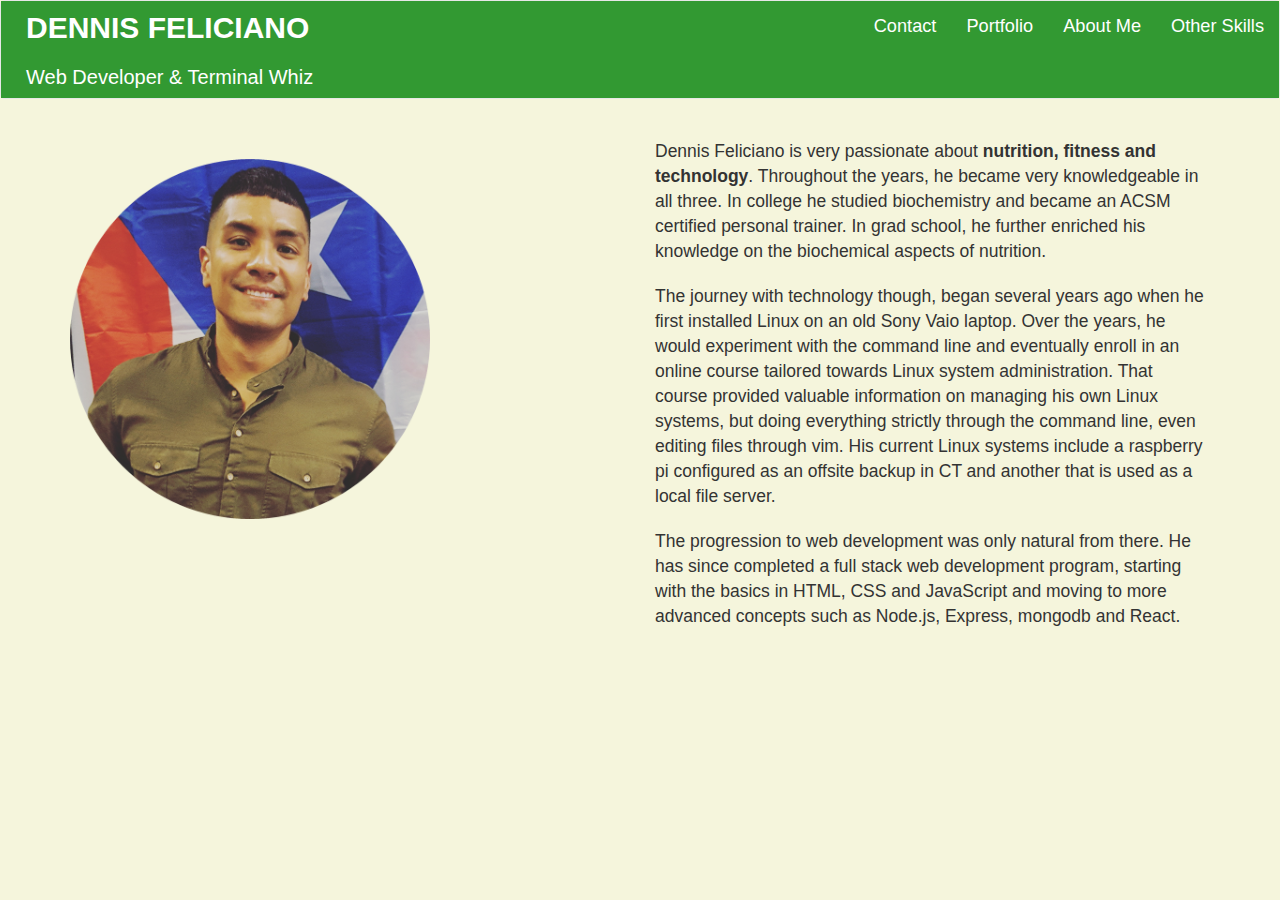
==== about.html @ e8b6198a "adds new project and more supporting content" ====
<!DOCTYPE html>
<html>
<head>

  <meta charset="utf-8">
  <meta name="viewport" content="width=device-width, initial-scale=1.0">
  <meta http-equiv="X-UA-Compatible" content="ie=edge">

  <title>Dennis Feliciano Web Portfolio</title>
  <link rel="icon" href="favicon.png">
  <!--Reset-->
  <link rel="stylesheet" type="text/css" href="assets/css/reset.css">
  <!--Bootstrap-->
  <link rel="stylesheet" type="text/css" href="https://maxcdn.bootstrapcdn.com/bootstrap/3.3.7/css/bootstrap.min.css">
  <link href="assets/css/style.css" rel="stylesheet" type="text/css">
</head>

<body>
    <nav class="navbar navbar-default">
      <div class="container-fluid navbar-custom">

        <div class="row">
          <div class="navbar-header">
            <button type="button" class="navbar-toggle collapsed" data-toggle="collapse" data-target="#bs-example-navbar-collapse-1" aria-expanded="false">
              <span class="sr-only">Toggle navigation</span>
              <span class="icon-bar"></span>
              <span class="icon-bar"></span>
              <span class="icon-bar"></span>
            </button>
            <div class="col-xs-12 phone-nav">
              <div class="logo-name">
                <h1><a class="text-brand" href="/" id="logo">DENNIS FELICIANO</a></h1>
                <h3><a class="descriptor" href="/" id="logo">Web Developer &amp; Terminal Whiz</a></h3>
              </div>
            </div>
          </div>
          <div class="collapse navbar-collapse" id="bs-example-navbar-collapse-1">
            <ul class="nav navbar-nav navbar-right navbar-right-custom">
              <li><a id="text-bar" href="contact.html" title="Contact">Contact</a></li>
              <li><a id="text-bar" href="portfolio.html" title="Portfolio">Portfolio</a></li>
              <li><a id="text-bar" href="about.html">About Me</a></li>
              <li><a id="text-bar" href="other.html">Other Skills</a></li>
            </ul>
          </div>
        </div>
      </div>
    </nav>

  
  <div class="container">
    <div class="row">
      <div class="col-sm-6">
        <img src="assets/images/dennis_profile_c.png" alt="portrait" height="400" id="self-pic">
      </div>

      <div class="col-sm-6" id="about">
        <p>Dennis Feliciano is very passionate about <strong>nutrition, fitness and technology</strong>. Throughout the years, he became very knowledgeable in all three. In college he studied biochemistry and became an ACSM certified personal trainer. In grad school, he further enriched his knowledge on the biochemical aspects of nutrition.
        </p>
        <p>The journey with technology though, began several years ago when he first installed Linux on an old Sony Vaio laptop. Over the years, he would experiment with the command line and eventually enroll in an online course tailored towards Linux system administration. That course provided valuable information on managing his own Linux systems, but doing everything strictly through the command line, even editing files through vim. His current Linux systems include a raspberry pi configured as an offsite backup in CT and another that is used as a local file server.
        </p>
        <p>The progression to web development was only natural from there. He has since completed a full stack web development program, starting with the basics in HTML, CSS and JavaScript and moving to more advanced concepts such as Node.js, Express, mongodb and React. 
        </p>
      </div>
    </div>
  <script src="https://ajax.googleapis.com/ajax/libs/jquery/1.12.4/jquery.min.js"></script>
  <script src="http://maxcdn.bootstrapcdn.com/bootstrap/3.3.6/js/bootstrap.min.js"></script>
</body>
</html>
---- assets/css/style.css ----
body {
  background-color: #f5f5dc;
}

.navbar-custom {
  background-color: #329932;
}

/*color for #logo*/

#logo {
  color: white;
}

.text-brand {
  font-size: 30px;
  font-weight: 900;
}

.descriptor {
  font-size: 20px;
  display: block;
}

#text-bar {
  color: white;
  font-size: 130%;
}

.logo-name {
  margin-left: 10px;
  margin-top: -15px;
}


p {
  margin-top: 20px;
  font-size: 125%;
}

#intro {
  font-family: "Arial";
}


#github {
  margin-right: 10px;
  margin-left: 10px;
}

#social {
  padding-top: 20px;
}

#self-pic {
  padding-top: 40px;
}

#project-1, #project-2 {
  padding-top: 20px;
}

#cli-digital, #file-server, #wine-movies {
  font-weight: 700;
}

#project-1-description, #project-2-description, #project-3-description {
  padding-top: 40px;
}

#file-server, #mySQL, #wine-1, #streetwise1, #streetwise2, #streetwise3 {
  padding-top: 20px;
  width: 90%;
}

#SQL-table, #wine-2, #wine-3, #termux-1, #termux-2, #tmux {
  width: 90%;
  padding-top: 20px;
}

#termux-2 {
  padding-bottom: 20px;
}
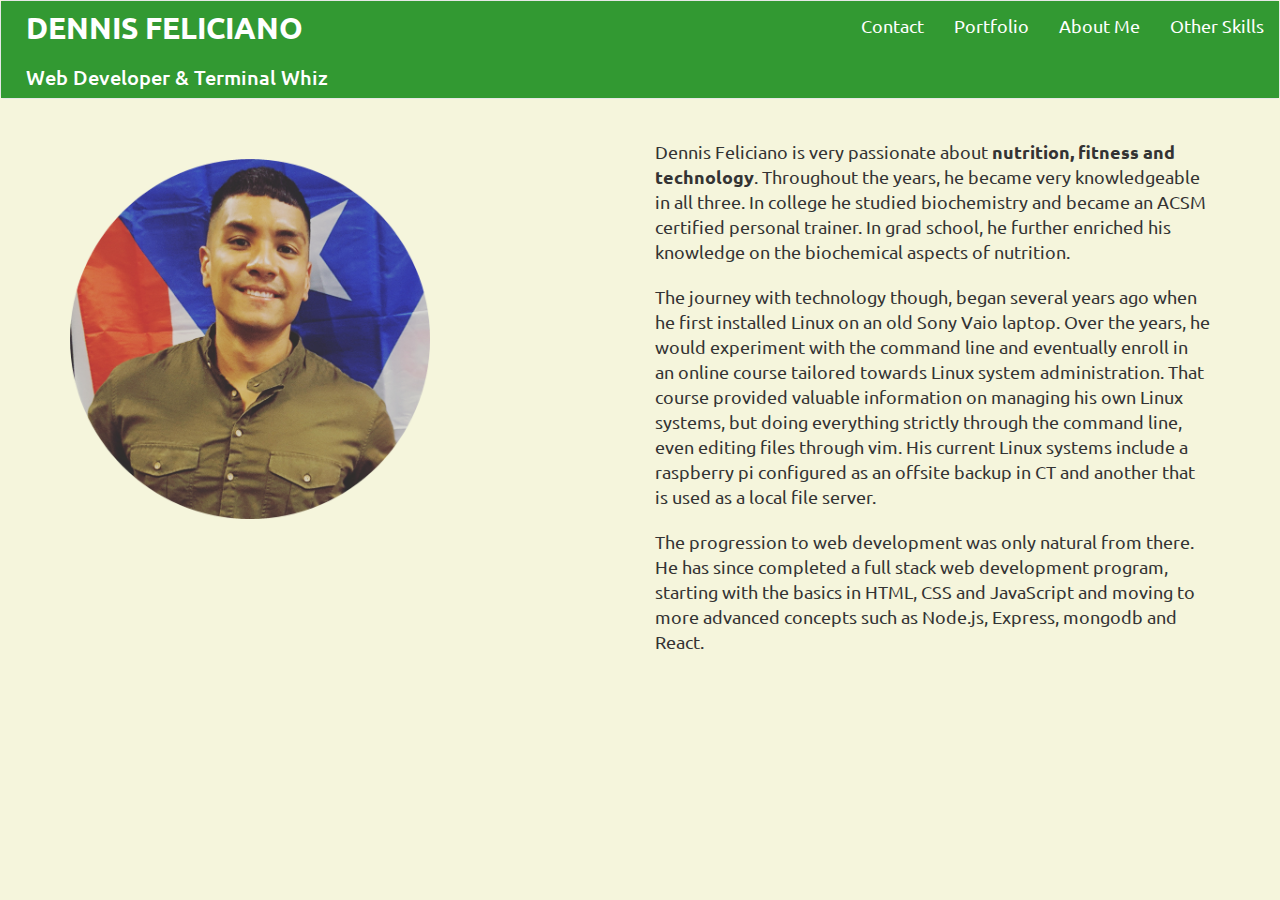
==== commit 79a68d85: "adds Ubuntu font" ====
--- a/about.html
+++ b/about.html
@@ -12,6 +12,7 @@
   <link rel="stylesheet" type="text/css" href="assets/css/reset.css">
   <!--Bootstrap-->
   <link rel="stylesheet" type="text/css" href="https://maxcdn.bootstrapcdn.com/bootstrap/3.3.7/css/bootstrap.min.css">
+  <link href="https://fonts.googleapis.com/css?family=Ubuntu" rel="stylesheet">
   <link href="assets/css/style.css" rel="stylesheet" type="text/css">
 </head>
 
@@ -63,6 +64,6 @@
       </div>
     </div>
   <script src="https://ajax.googleapis.com/ajax/libs/jquery/1.12.4/jquery.min.js"></script>
-  <script src="http://maxcdn.bootstrapcdn.com/bootstrap/3.3.6/js/bootstrap.min.js"></script>
+  <script src="https://maxcdn.bootstrapcdn.com/bootstrap/3.3.7/js/bootstrap.min.js"></script>
 </body>
 </html>
--- a/assets/css/style.css
+++ b/assets/css/style.css
@@ -1,5 +1,6 @@
 body {
   background-color: #f5f5dc;
+  font-family: 'Ubuntu', sans-serif;
 }
 
 .navbar-custom {
@@ -38,11 +39,6 @@
   font-size: 125%;
 }
 
-#intro {
-  font-family: "Arial";
-}
-
-
 #github {
   margin-right: 10px;
   margin-left: 10px;
@@ -60,7 +56,7 @@
   padding-top: 20px;
 }
 
-#cli-digital, #file-server, #wine-movies {
+#cli-digital, #file-server, #wine-movies, #street-wise {
   font-weight: 700;
 }
 
@@ -70,11 +66,11 @@
 
 #file-server, #mySQL, #wine-1, #streetwise1, #streetwise2, #streetwise3 {
   padding-top: 20px;
-  width: 90%;
+  width: 95%;
 }
 
 #SQL-table, #wine-2, #wine-3, #termux-1, #termux-2, #tmux {
-  width: 90%;
+  width: 95%;
   padding-top: 20px;
 }
 
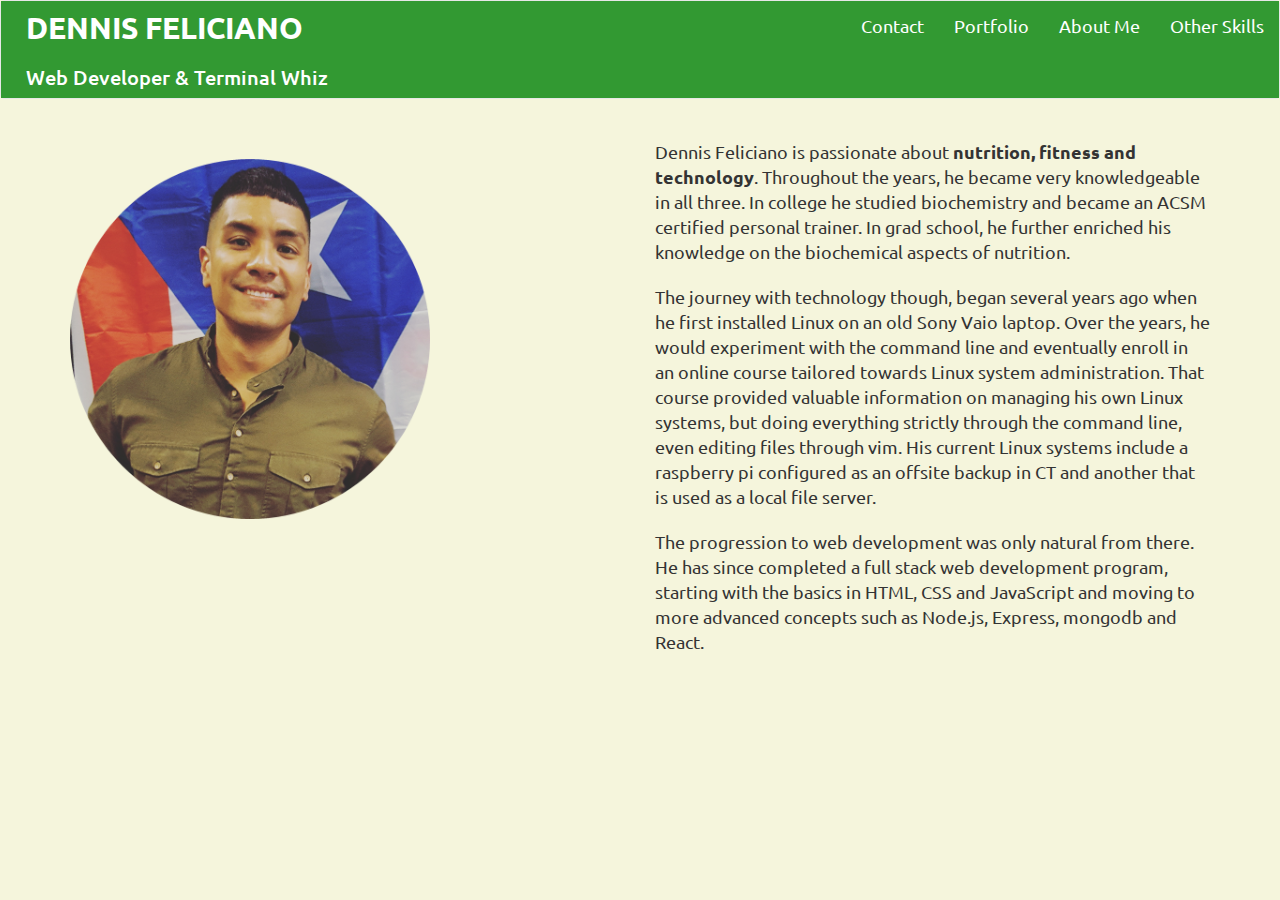
==== commit 683dfe48: "minor change" ====
--- a/about.html
+++ b/about.html
@@ -37,10 +37,10 @@
           </div>
           <div class="collapse navbar-collapse" id="bs-example-navbar-collapse-1">
             <ul class="nav navbar-nav navbar-right navbar-right-custom">
-              <li><a id="text-bar" href="contact.html" title="Contact">Contact</a></li>
-              <li><a id="text-bar" href="portfolio.html" title="Portfolio">Portfolio</a></li>
-              <li><a id="text-bar" href="about.html">About Me</a></li>
-              <li><a id="text-bar" href="other.html">Other Skills</a></li>
+              <li><a id="text-bar" href="contact" title="Contact">Contact</a></li>
+              <li><a id="text-bar" href="portfolio" title="Portfolio">Portfolio</a></li>
+              <li><a id="text-bar" href="about">About Me</a></li>
+              <li><a id="text-bar" href="other">Other Skills</a></li>
             </ul>
           </div>
         </div>
@@ -55,7 +55,7 @@
       </div>
 
       <div class="col-sm-6" id="about">
-        <p>Dennis Feliciano is very passionate about <strong>nutrition, fitness and technology</strong>. Throughout the years, he became very knowledgeable in all three. In college he studied biochemistry and became an ACSM certified personal trainer. In grad school, he further enriched his knowledge on the biochemical aspects of nutrition.
+        <p>Dennis Feliciano is passionate about <strong>nutrition, fitness and technology</strong>. Throughout the years, he became very knowledgeable in all three. In college he studied biochemistry and became an ACSM certified personal trainer. In grad school, he further enriched his knowledge on the biochemical aspects of nutrition.
         </p>
         <p>The journey with technology though, began several years ago when he first installed Linux on an old Sony Vaio laptop. Over the years, he would experiment with the command line and eventually enroll in an online course tailored towards Linux system administration. That course provided valuable information on managing his own Linux systems, but doing everything strictly through the command line, even editing files through vim. His current Linux systems include a raspberry pi configured as an offsite backup in CT and another that is used as a local file server.
         </p>
--- a/assets/css/style.css
+++ b/assets/css/style.css
@@ -1,6 +1,8 @@
 body {
   background-color: #f5f5dc;
   font-family: 'Ubuntu', sans-serif;
+  margin: 0 auto;
+  padding: 0 auto;
 }
 
 .navbar-custom {
@@ -77,3 +79,42 @@
 #termux-2 {
   padding-bottom: 20px;
 }
+
+
+/* Contact page CSS */
+
+div.code {
+  width: 100%;
+  margin-top: -25px;
+  height: 320px;
+}
+
+#contact-me {
+  text-align: center;
+  color: white;
+  position: relative;
+  top: 50%;
+  transform: translateY(-50%); 
+  font-weight: 800;
+}
+
+#code-phrase {
+  text-align: center;
+  color: white;
+  position: relative;
+  top: 55%;
+  transform: translateY(-55%); 
+  font-weight: 700;
+}
+
+#code-background {
+  background-image: url("../images/code.PNG");
+  background-size: cover;
+  background-position: 50% 50%;
+  background-repeat: no-repeat;
+  background-color: transparent;
+}
+
+.connect-with-me-photo {
+  height: 80px;
+}
